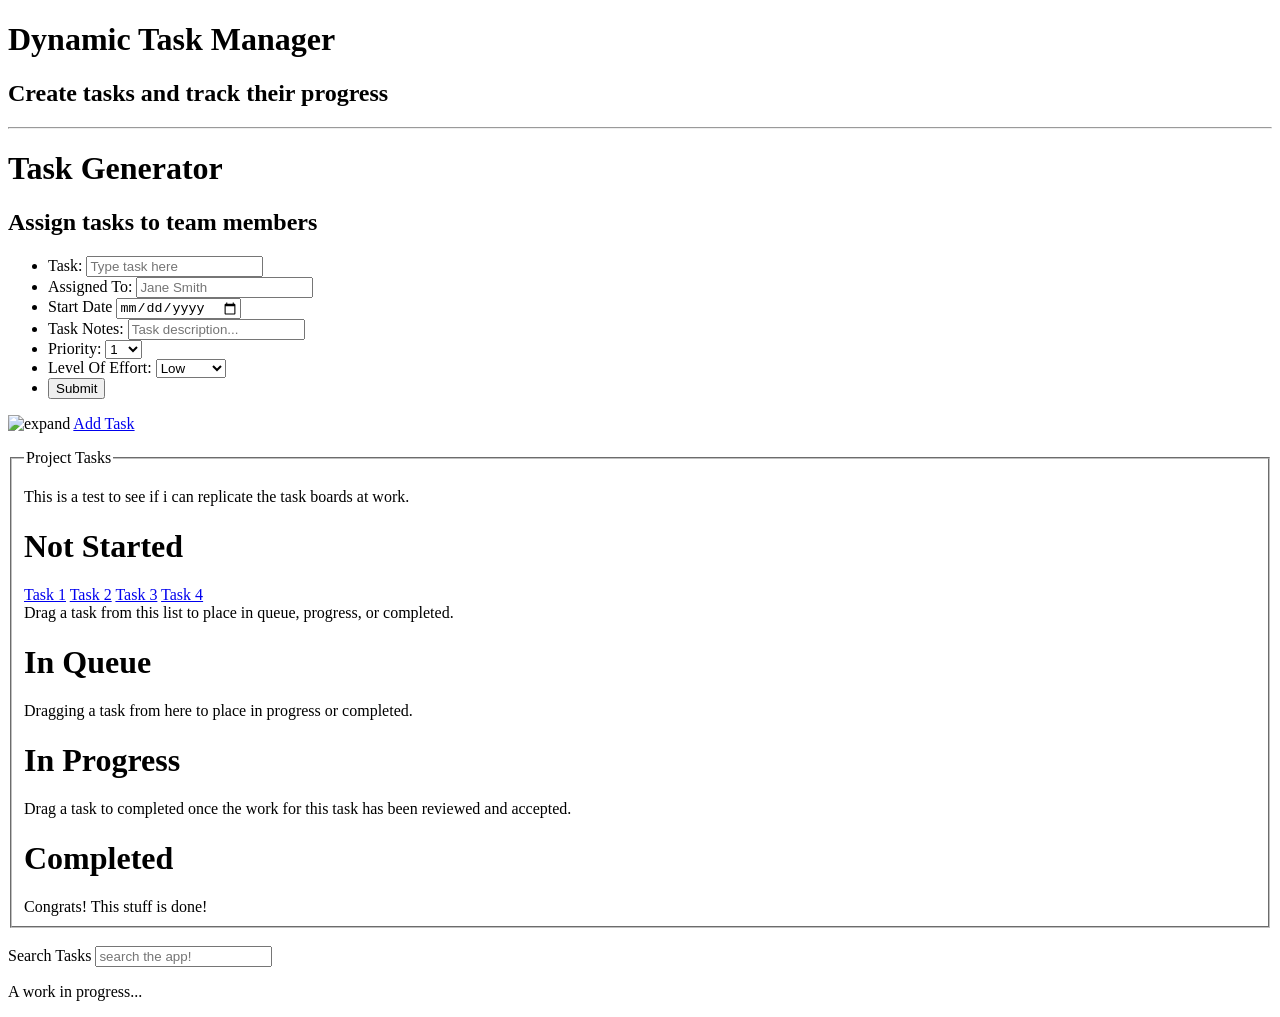
==== index.htm @ 0871189b "adding index.htm" ====
<!DOCTYPE html>
<html>
<head>
<meta charset="utf-8" />
<title>Jaime McCabe, Project 1: Dynamic Task Manager</title>



<!--
<script type="text/javascript" src="js/EventHelpers.js"></script>
<script type="text/javascript" src="js/DragDropHelpers.js"></script>
<script type="text/javascript" src="js/draganddrop.js"></script>
-->

<script type="text/javascript" src="js/jquery-1.4.4.min.js"></script>
<script type="text/javascript" src="js/jquery-ui-1.8.9.custom.min.js"></script>
<script type="text/javascript" src="javascript.js"></script>




<link rel="stylesheet" type="text/css" media="screen" href="style.css"/> 


</head>
<body>
<div id="header">
  <h1>Dynamic Task Manager</h1>

  <h2>Create tasks and track their progress</h2>
</div>

  <hr id="header_stripe"/>
  <div id="page_container">
  <div id="toppanel">
    <div id="panel">
    <div id="panel_contents"> </div>


      <h1>Task Generator</h1>
      <h2> Assign tasks to team members</h2>   
      <div class="border" id="login">
      <form id="taskGen">
		<ul class="taskForm">
      		<li>
				<label for="task">Task:</label>
				<input id="task" name="task" type="text" placeholder="Type task here"></input></li> <!--autofocus???-->
			<li>
				<label for="assignedTo">Assigned To:</label>
				<input id="assignedTo" name="assignedTo" type="text" placeholder="Jane Smith"></input></li>			
			<li>
				<label for="datetime">Start Date</label>
				<input id="datetime" name="datetime" type="date"></input></li>			
			<li>
				<label for="taskNotes">Task Notes:</label>
				<input id="taskNotes" name="taskNotes" type="text" placeholder="Task description..."></input></li>
	        <li>
	        	<label for="priorityLevel">Priority:</label>
					<select>
					  <option value ="1">1</option>
					  <option value ="2">2</option>
					  <option value ="3">3</option>
					  <option value ="5">5</option>
					  <option value ="8">8</option>
					  <option value ="13">13</option>
					  <option value ="20">20</option>
					</select></li>
			<li>
		        <label for="loe">Level Of Effort:</label>
					<select>
						  <option value ="low">Low</option>
						  <option value ="medium">Medium</option>
						  <option value ="high">High</option>
					</select></li>
					
            <li><input type="submit" value="Submit"/></li>
        </ul>
        </form>
      </div>
      
    </div>
    <div class="panel_button" style="display: visible;"><img src="images/expand.png"  alt="expand"/> <a href="#">Add Task</a> </div>
    <div class="panel_button" id="hide_button" style="display: none;"><img src="images/collapse.png" alt="collapse" /> <a href="#">Hide</a> </div>

  </div>
  
  <div id="content">
    <p></p>
    
     <form>
            <fieldset>
                <legend>Project Tasks</legend> 

                <p>This is a test to see if i can replicate the task boards at work.</p>


		<div class="taskTable">
			<div class="column"> 
				<h1>Not Started</h1> 
                       		<a href="#" draggable="true">Task 1</a>
				<a href="#" draggable="true">Task 2</a>
				<a href="#" draggable="true">Task 3</a>
                       		<a href="#" draggable="true">Task 4</a>
				<div class="help">Drag a task from this list to place in queue, progress, or completed.</div> 
			</div>
			<div class="column"> <h1>In Queue</h1> <div class="help">Dragging a task from here to place in progress or completed.</div> </div>
			<div class="column"> <h1>In Progress</h1> <div class="help">Drag a task to completed once the work for this task has been reviewed and accepted.</div> </div>
			<div class="column"> <h1>Completed</h1> <div class="help">Congrats! This stuff is done!</div> </div>
			<div style="clear: both;"></div>
		</div>


            </fieldset>
        </form>
		<br />
		
		<label for="query">Search Tasks</label>
		<input id="query" name="query" type="search" placeholder="search the app!"></input>
    
    
  </div>
  <div id="footer">
    <p>A work in progress...</p>

  </div>
</div>
</body>
</html>
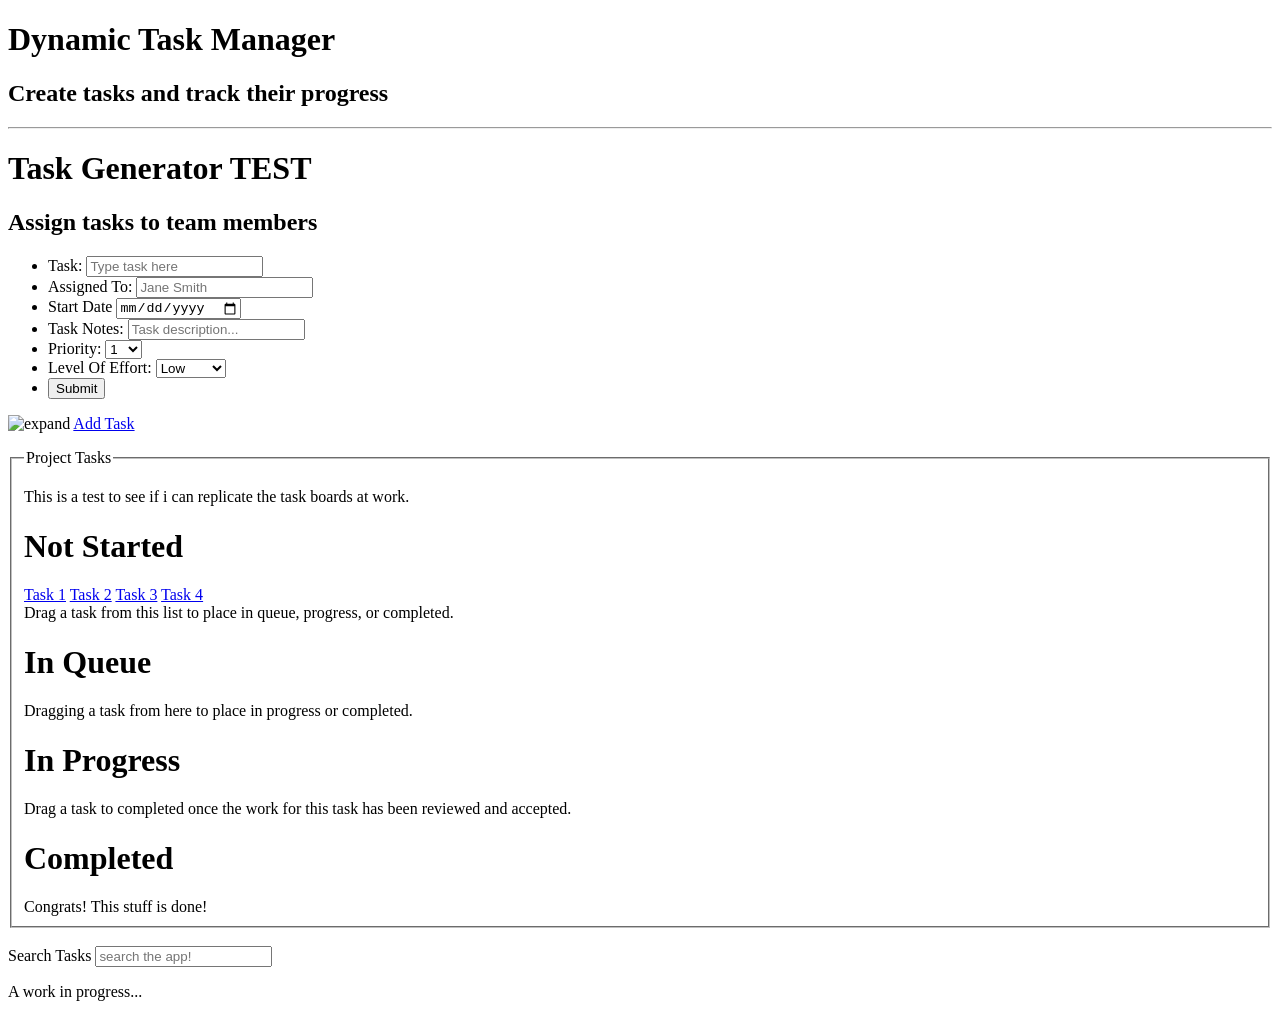
==== commit 17eca6d9: "changed h1 tag" ====
--- a/index.htm
+++ b/index.htm
@@ -37,7 +37,7 @@
     <div id="panel_contents"> </div>
 
 
-      <h1>Task Generator</h1>
+      <h1>Task Generator TEST</h1>
       <h2> Assign tasks to team members</h2>   
       <div class="border" id="login">
       <form id="taskGen">
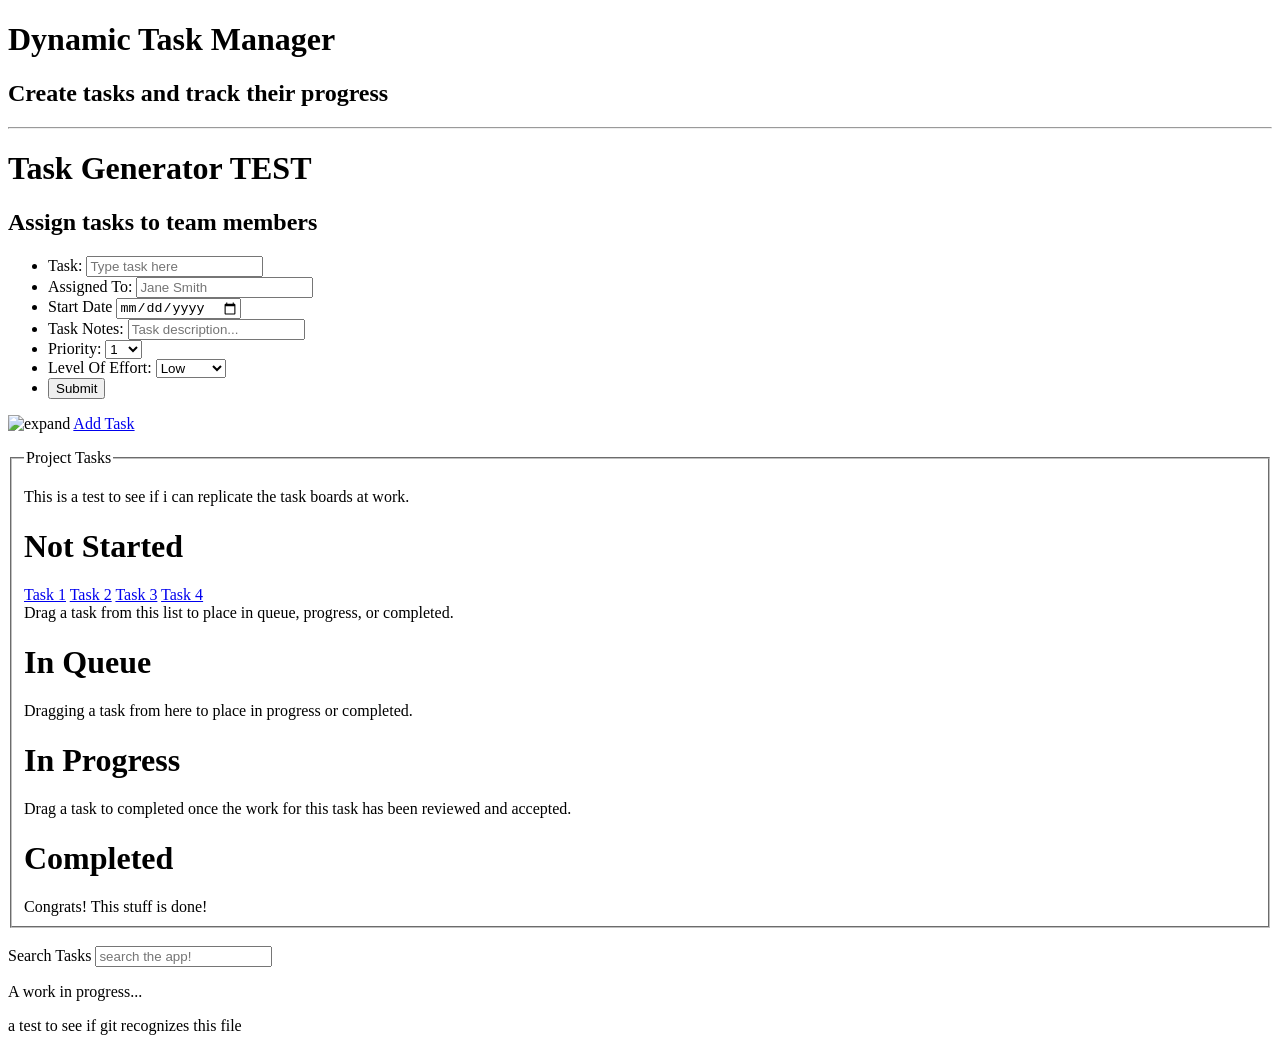
==== commit 481d4d5e: "testing commits" ====
--- a/index.htm
+++ b/index.htm
@@ -122,6 +122,7 @@
   <div id="footer">
     <p>A work in progress...</p>
 
+<p> a test to see if git recognizes this file</p>
   </div>
 </div>
 </body>
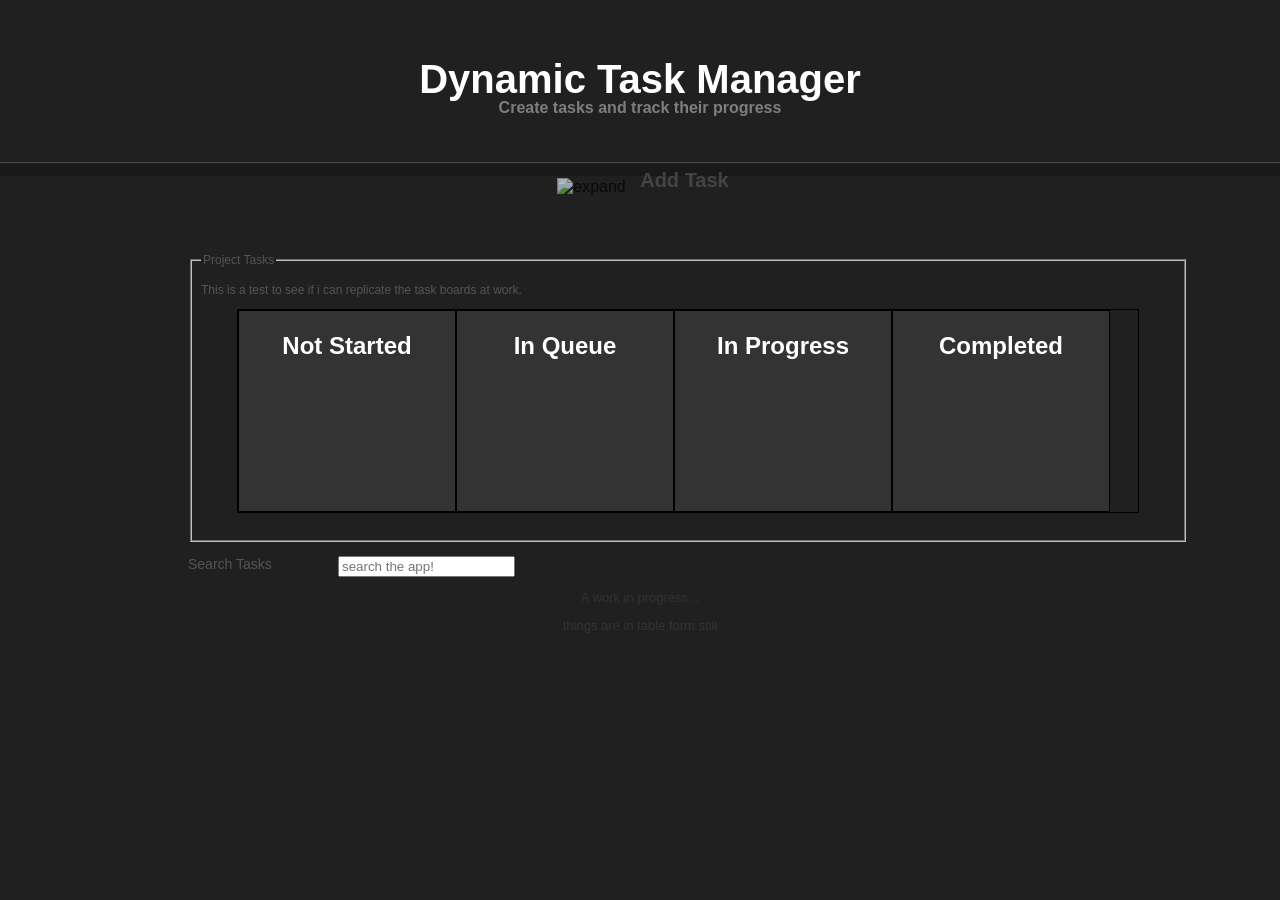
==== commit 4d5af758: "changes to index.htm in table form still" ====
--- a/index.htm
+++ b/index.htm
@@ -37,7 +37,7 @@
     <div id="panel_contents"> </div>
 
 
-      <h1>Task Generator TEST</h1>
+      <h1>Task Generator</h1>
       <h2> Assign tasks to team members</h2>   
       <div class="border" id="login">
       <form id="taskGen">
@@ -49,14 +49,14 @@
 				<label for="assignedTo">Assigned To:</label>
 				<input id="assignedTo" name="assignedTo" type="text" placeholder="Jane Smith"></input></li>			
 			<li>
-				<label for="datetime">Start Date</label>
+				<label for="datetime">Start Date:</label>
 				<input id="datetime" name="datetime" type="date"></input></li>			
 			<li>
 				<label for="taskNotes">Task Notes:</label>
 				<input id="taskNotes" name="taskNotes" type="text" placeholder="Task description..."></input></li>
 	        <li>
 	        	<label for="priorityLevel">Priority:</label>
-					<select>
+					<select id="priorityLevel" name="priorityLevel">
 					  <option value ="1">1</option>
 					  <option value ="2">2</option>
 					  <option value ="3">3</option>
@@ -67,7 +67,7 @@
 					</select></li>
 			<li>
 		        <label for="loe">Level Of Effort:</label>
-					<select>
+					<select id="loe" name="loe">
 						  <option value ="low">Low</option>
 						  <option value ="medium">Medium</option>
 						  <option value ="high">High</option>
@@ -95,17 +95,13 @@
 
 
 		<div class="taskTable">
-			<div class="column"> 
+			<div id="notStarted" class="column"> 
 				<h1>Not Started</h1> 
-                       		<a href="#" draggable="true">Task 1</a>
-				<a href="#" draggable="true">Task 2</a>
-				<a href="#" draggable="true">Task 3</a>
-                       		<a href="#" draggable="true">Task 4</a>
 				<div class="help">Drag a task from this list to place in queue, progress, or completed.</div> 
 			</div>
-			<div class="column"> <h1>In Queue</h1> <div class="help">Dragging a task from here to place in progress or completed.</div> </div>
-			<div class="column"> <h1>In Progress</h1> <div class="help">Drag a task to completed once the work for this task has been reviewed and accepted.</div> </div>
-			<div class="column"> <h1>Completed</h1> <div class="help">Congrats! This stuff is done!</div> </div>
+			<div id="inQueue" class="column "> <h1>In Queue</h1> <div class="help">Dragging a task from here to place in progress or completed.</div> </div>
+			<div id="inProgress" class="column"> <h1>In Progress</h1> <div class="help">Drag a task to completed once the work for this task has been reviewed and accepted.</div> </div>
+			<div id="completed" class="column"> <h1>Completed</h1> <div class="help">Congrats! This stuff is done!</div> </div>
 			<div style="clear: both;"></div>
 		</div>
 
@@ -121,8 +117,7 @@
   </div>
   <div id="footer">
     <p>A work in progress...</p>
-
-<p> a test to see if git recognizes this file</p>
+<p> things are in table form still</p>
   </div>
 </div>
 </body>
--- a/style.css
+++ b/style.css
@@ -0,0 +1,324 @@
+
+body {
+    background: none repeat scroll 0 0 #202020;
+    margin: 0;
+    text-align: center;
+	font-family: Geneva,Arial,Helvetica,sans-serif;
+}
+
+.ui-draggable {
+	z-index: 100;
+}
+
+
+ul {
+list-style-type: none;
+	}
+li {
+	margin-bottom: 5px
+}
+li:last-child {
+	margin-left: 7em;
+	margin-top: 1em;
+}
+li:last-child input[type="submit"]{
+	border: 2px solid #666;
+	-moz-border-radius: 5px;
+	-webkit-border-radius: 5px;
+	border-radius: 5px;
+	margin-top: 10px;
+	background-color: #ccc;
+	font-size: 16px;
+	margin-top: 10px;
+}
+
+label {
+	width:150px;   
+    float:left;
+	font-size: 14px;
+}
+
+/**
+#submit 
+{
+margin-left: 800px;
+} 
+ not working**/
+
+select {	
+	width:150px;
+}
+
+
+#page_container {
+    margin-left: auto;
+    margin-right: auto;
+    position: relative;
+    top: -32px;
+    width: 904px;
+}
+#header {
+  /**  background: url("images/header.png") no-repeat scroll center center #3F3F3F; **/
+    border-bottom: 1px solid #4A4A4A;
+    height: 135px;
+    margin-left: auto;
+    margin-right: auto;
+    position: relative;
+    width: 100%;
+}
+#header h1 {
+    color: white;
+    font-family: Arial,Helvetica,sans-serif;
+    font-size: 40px;
+    font-weight: bold;
+    position: relative;
+    top: 30px;
+}
+#header h2 {
+    color: #7E7E7E;
+    font-family: Arial,Helvetica,sans-serif;
+    font-size: 16px;
+    font-weight: bold;
+}
+hr#header_stripe {
+    background-color: #191919;
+    border: medium none;
+    color: #191919;
+    height: 12px;
+    position: relative;
+    top: -7px;
+}
+.panel_button {
+    background: url("images/panel_button.png") repeat scroll 0 0 transparent;
+    cursor: pointer;
+    height: 54px;
+    margin-left: auto;
+    margin-right: auto;
+    opacity: 0.7;
+    position: relative;
+    top: 1px;
+    width: 173px;
+    z-index: 20;
+}
+.panel_button img {
+    border: medium none;
+    position: relative;
+    top: 10px;
+}
+.panel_button a {
+    color: #545454;
+    font-family: Arial,Helvetica,sans-serif;
+    font-size: 20px;
+    font-weight: bold;
+    left: 10px;
+    position: relative;
+    text-decoration: none;
+    top: 5px;
+}
+.panel_button a:hover {
+    color: #999999;
+}
+#wrapper {
+    margin-left: auto;
+    margin-right: auto;
+    text-align: center;
+    width: 900px;
+}
+#toppanel {
+    left: 0;
+    position: absolute;
+    text-align: center;
+    width: 900px;
+    z-index: 200;
+}
+#panel {
+    height: 0;
+    margin-left: auto;
+    margin-right: auto;
+    overflow: hidden;
+    position: relative;
+    text-align: left;
+    top: 1px;
+    width: 900px;
+    z-index: 10;
+}
+#panel_contents {
+    background: none repeat scroll 0 0 black;
+    height: 100%;
+    opacity: .9;
+    position: absolute;
+    width: 904px;
+    z-index: -1;
+}
+#panel h1 {
+    color: white;
+    font-family: Geneva,Arial,Helvetica,sans-serif;
+    font-weight: normal;
+    left: 275px;
+    line-height: 35px;
+    position: absolute;
+    text-align: center;
+    top: 10px;
+}
+#panel h2 {
+    color: #447C6F;
+    font-family: Geneva,Arial,Helvetica,sans-serif;
+    font-size: 16px;
+    left: 350px;
+    line-height: 25px;
+    position: absolute;
+    text-align: center;
+    top: 60px;
+}
+#content {
+    color: #545454;
+    font-family: Arial,Helvetica,sans-serif;
+    font-size: 12px;
+    margin-left: auto;
+    margin-right: auto;
+    padding-bottom: 30px;
+    position: relative;
+    text-align: left;
+    top: 90px;
+    width: 1000px;
+}
+.border {
+    border: 15px solid #1D1D1D;
+}
+img.border {
+    float: left;
+    margin-bottom: 8px;
+    margin-right: 15px;
+}
+/**img.border_pic {
+    border: 15px solid #1D1D1D;
+    float: left;
+    height: 150px;
+    margin-left: 150px;
+    position: absolute;
+    top: 110px;
+    width: 250px;
+    z-index: 30;
+}**/
+
+
+div#login {
+    background: none repeat scroll 0 0 #999;
+    height: 250px;
+    padding-left: 10px;
+    position: absolute;
+    left: 250px;
+    text-align: left;
+    top: 100px;
+    width: 400px;
+}
+div#login p {
+    color: #CCCCCC;
+    font-family: Century Gothic,Georgia,"Times New Roman",Times,serif;
+    line-height: 25px;
+}
+div#login input#password {
+    position: relative;
+    right: -6px;
+}
+div#login input#login_btn {
+    border: 1px solid #899690;
+    cursor: pointer;
+    left: 86px;
+    position: relative;
+    top: 30px;
+}
+#footer p {
+    color: #333333;
+    font-family: Arial,Helvetica,sans-serif;
+    font-size: 13px;
+    position: relative;
+    top: 60px;
+}
+
+/**start drag and drop css **/
+.taskTable {
+	
+	width: 900px;
+	margin: 0 auto;	
+	border-collapse: collapse;	
+	border: solid 1px black;
+	margin-bottom: 20px;
+}
+.taskTable h1 {
+	text-align: center;
+	padding: 0.2em;
+}
+.taskTable div.column {
+	position: relative;
+	display: inline-block;
+	border: solid 1px black;
+	min-height: 200px;
+	width: 24%;
+	background: #333333;
+	color: white;	
+	float: left;
+}
+
+
+.taskTable div.help {
+	position: absolute;
+	display: none;
+	width: 100%;
+	bottom: 0px;
+	border: 0 none;
+	padding: 0.2em;
+	text-align: center;
+}
+	
+
+.taskTable div a {
+	display: block;
+	width: 16em;
+	border: solid 1px #999999;
+	text-decoration: none;
+	cursor: move;
+	margin: 20px auto;
+	color: #000;
+	background-color: #fff980;
+}
+
+
+.taskTable dt {
+	display: inline-block;
+	width: 44%;
+}
+
+.taskTable dd {
+	display: inline-block;
+	width: 49%;
+	margin: 0;
+}
+
+
+.taskList {
+	width: 10em;
+	height: 10em;
+	overflow: auto;
+	border: solid 1px black;
+}
+
+
+.draggedUser {
+	zoom: 1;
+	opacity: .2;
+	-moz-opacity: .2;
+	filter: alpha(opacity=20)
+}
+
+#notStarted:hover { background-color: rgb(28,50,71);	}
+#inQueue:hover { background-color: rgb(110,166,163); }
+#inProgress:hover { background-color: rgb(139,171,209); }
+#completed:hover { background-color: #ccccff;	}	
+
+.column:hover * { 
+	color: #000; 
+}
+
+
+
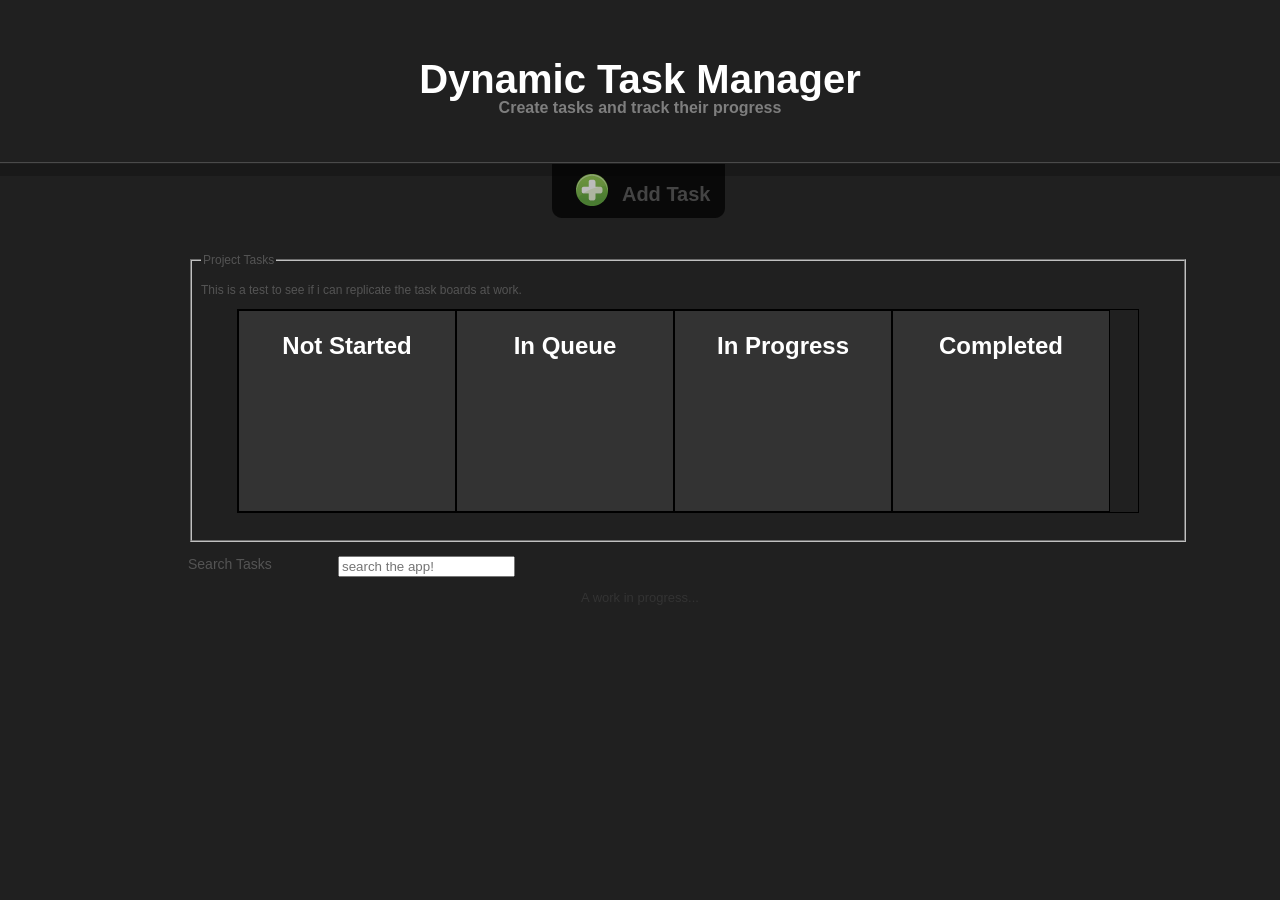
==== commit 94297d07: "adding changes to index, instead of table using divs" ====
--- a/index.htm
+++ b/index.htm
@@ -56,6 +56,7 @@
 				<input id="taskNotes" name="taskNotes" type="text" placeholder="Task description..."></input></li>
 	        <li>
 	        	<label for="priorityLevel">Priority:</label>
+
 					<select id="priorityLevel" name="priorityLevel">
 					  <option value ="1">1</option>
 					  <option value ="2">2</option>
@@ -64,9 +65,12 @@
 					  <option value ="8">8</option>
 					  <option value ="13">13</option>
 					  <option value ="20">20</option>
-					</select></li>
+					</select>
+
+	</li>
 			<li>
 		        <label for="loe">Level Of Effort:</label>
+
 					<select id="loe" name="loe">
 						  <option value ="low">Low</option>
 						  <option value ="medium">Medium</option>
@@ -117,7 +121,7 @@
   </div>
   <div id="footer">
     <p>A work in progress...</p>
-<p> things are in table form still</p>
+
   </div>
 </div>
 </body>
